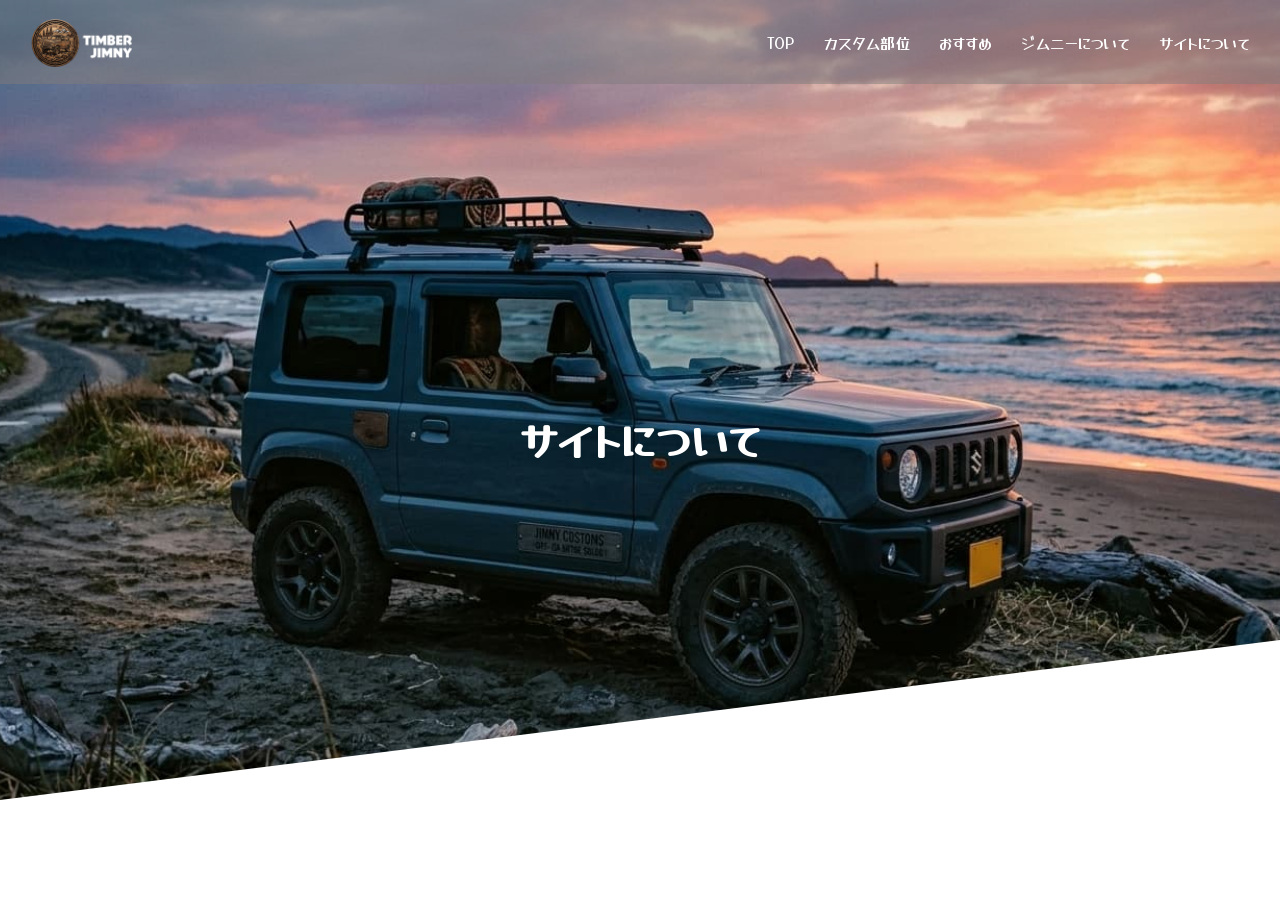
==== about.html @ 38ed1502 "Add files via upload" ====
<!DOCTYPE html>
<html lang="ja">
<head>
    <meta charset="UTF-8">
    <meta name="viewport" content="width=device-width, initial-scale=1.0">
    <title>サイトについて</title>
    <link rel="stylesheet" href="style.css">
    <script src="https://code.jquery.com/jquery-3.7.1.min.js" integrity="sha256-/JqT3SQfawRcv/BIHPThkBvs0OEvtFFmqPF/lYI/Cxo=" crossorigin="anonymous"></script>
    <script src="script.js" defer></script>
    <link rel="preconnect" href="https://fonts.googleapis.com">
<link rel="preconnect" href="https://fonts.gstatic.com" crossorigin>
<link href="https://fonts.googleapis.com/css2?family=Yusei+Magic&display=swap" rel="stylesheet">
</head>

<body>

  <header id="header">

    <div class="logo">
        <a href="top.html">
            <img src="images/logo.title.png" alt="logo">
        </a>
    </div> 

    <div class="hamburger">
        <span></span>
        <span></span>
        <span></span>
    </div>

    <nav class="navi">
        <ul class="menu">
            <a href="top.html">TOP</a>
            <a href="custom.html">カスタム部位</a>
            <a href="recommend.html">おすすめ</a>
            <a href="jimny.html">ジムニーについて</a>
            <a href="about.html">サイトについて</a>
        </ul>
    </nav>

  </header>

  <main>

    <div class="main">

        <div class="mainvisual">
            <img src="images/about.jpg" alt="aboutvisual">
        </div>
        <p class="title">サイトについて</p>
    </div>

  </main>
</body>
</html>
---- style.css ----
@charset "UTF-8";

body {
    margin: 0;
    padding: 0;
}

#header {
    position: absolute;
    top: 0;
    left: 0;
    width: 100%;

    background-color: rgba(130, 125, 125, 0.5);
    box-sizing: border-box;
    padding: 15px 30px;

    display: flex;
    justify-content: space-between;
    align-items: center;
    z-index: 20;
}

.logo img {
    height: 50px;
    display: block;
}

.navi a {
    font-family: "Yusei Magic", sans-serif;
    color: #ffffff;
    text-decoration: none;
    margin-left: 25px;
    font-size: 0.95rem;
}

.navi a:hover {
    opacity: 0.7;
}

.mainvisual img {
    width: 100%;
    height: 800px;
    object-fit: cover;
    object-position: center;
    clip-path: polygon(0 0, 100% 0, 100% 80%, 0 100%);
}

.main {
    position: relative;
}

.main .title {
    font-family: "Yusei Magic", sans-serif;
    font-weight: bold;
    font-size: clamp(20px, 4vw, 40px);
    display: flex;
    position: absolute;
    justify-content: center;
    top: 370px;
    left: 50%;
    transform: translateX(-50%);
    color: white;
}

body {
    animation: fadeIn 1.2s ease;
}

.MENU {
    width: 100%;
    position: relative;
}

.menu-title {
    width: 0;
    height: 0;
    margin: 0;
    font-family: "Yusei Magic", sans-serif;
    position: absolute;
    color: rgb(0, 0, 0);
    font-size: 2rem;
    align-items: right;
}

.menu-background {
    margin-top: 50px;
    width: 100%;
    height: 400px;
    clip-path: polygon(0 0, 100% 0, 100% 80%, 0 100%);
    overflow: hidden;
}

.menu-background img {
    width: 100%;
    height: 100%;
    object-fit: cover;
    object-position: center;
}




















@media screen and (max-width: 767px) {
    #header .hamburger {
        width: 50px;
        height: 50px;
        cursor: pointer;
        position: fixed;
        top: 5px;
        right: 10px;
        z-index: 30;
    }
    #header .hamburger span {
        width: 30px;
        height: 3px;
        background-color: #ffffff;
        display: inline-block;
        position: absolute;
        left: 10px;
        transition: all 0.4s;
    }
    #header .hamburger span:nth-of-type(1) {
        top:22px;
    }
    #header .hamburger span:nth-of-type(2) {
        top:31px;
    }
    #header .hamburger span:nth-of-type(3) {
        top:40px;
    }

    #header .navi {
        width: 50%;
        height: 100vh;
        background-color: rgba(130, 125, 125, 0.7);
        position: fixed;
        top: 0;
        right: -80%;
        z-index: 20;
        transition: all 0.6s;
    }

    #header .navi.active {
        right: 0;
    }

    #header .navi .menu {
        width: 100%;
        height: 100vh;
        display: flex;
        flex-direction: column;
        align-items: center;
        padding: 60px 0;
        overflow: auto;
    }

    #header .navi .menu a {
        padding: 10px 0;
        margin-left: 0;
    }

    #header .hamburger .active span:nth-of-type(1) {
        top: 30px;
        transform: rotate(-45deg);
    }

    #header .hamburger .active span:nth-of-type(2) {
        opacity: 0;
    }

    #header .hamburger .active span:nth-of-type(3) {
        top: 30px;
        transform: rotate(45deg);
    }

    .mainvisual img {
        clip-path: polygon(0 0, 100% 0, 100% 90%, 0 100%);
    }

    .menu-background {
        margin: 0;
        clip-path: polygon(0 40%, 100% 0%, 100% 90%, 0 100%);
}

}
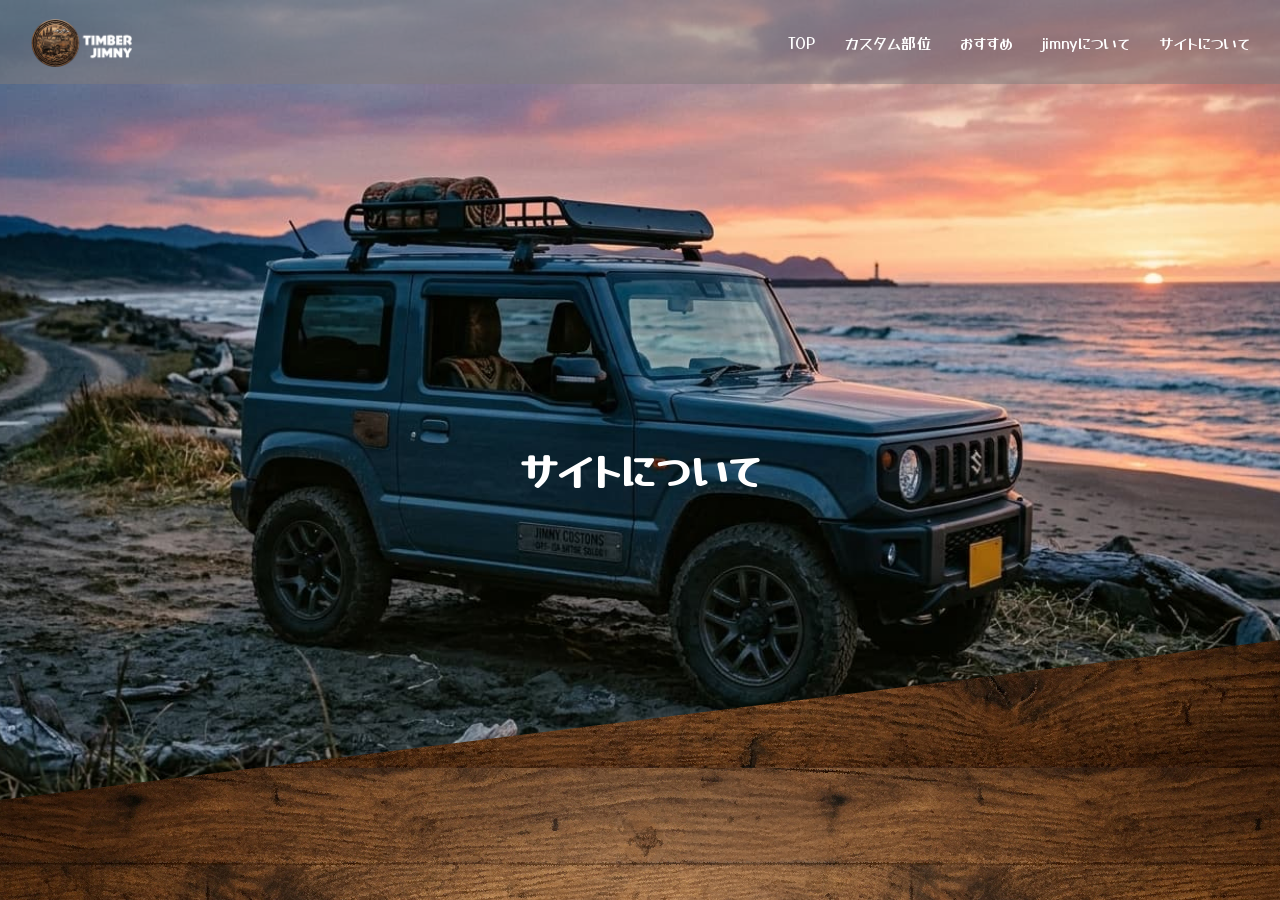
==== commit 3b023f6c: "Add files via upload" ====
--- a/about.html
+++ b/about.html
@@ -17,7 +17,7 @@
   <header id="header">
 
     <div class="logo">
-        <a href="top.html">
+        <a href="index.html">
             <img src="images/logo.title.png" alt="logo">
         </a>
     </div> 
@@ -30,10 +30,10 @@
 
     <nav class="navi">
         <ul class="menu">
-            <a href="top.html">TOP</a>
+            <a href="index.html">TOP</a>
             <a href="custom.html">カスタム部位</a>
             <a href="recommend.html">おすすめ</a>
-            <a href="jimny.html">ジムニーについて</a>
+            <a href="jimny.html">jimnyについて</a>
             <a href="about.html">サイトについて</a>
         </ul>
     </nav>
--- a/style.css
+++ b/style.css
@@ -3,6 +3,9 @@
 body {
     margin: 0;
     padding: 0;
+     background-image: url('images/body.background.jpg');
+
+    animation: fadeIn 1.2s ease;
 }
 
 #header {
@@ -54,6 +57,7 @@
     font-family: "Yusei Magic", sans-serif;
     font-weight: bold;
     font-size: clamp(20px, 4vw, 40px);
+    padding-top: 30px;
     display: flex;
     position: absolute;
     justify-content: center;
@@ -63,44 +67,201 @@
     color: white;
 }
 
-body {
-    animation: fadeIn 1.2s ease;
-}
-
 .MENU {
+    height: 600px;
+}
+
+
+
+.MENU .menu-title {
+    font-family: "Yusei Magic", sans-serif;
+    text-align: center;
+    margin-top: 0px;
+    color: rgb(255, 255, 255);
+    font-size: 2rem;
+}
+
+.buttons {
+    display: grid;
+    grid-template-columns: repeat(2, 1fr);
+    gap: 16px;
+    max-width: 900px;
+    margin: 0 auto;
+    margin-bottom: 30px;
+    text-align: center;
+}
+
+.button a {
+    display: block;
+}
+
+.buttons button {
+    font-family: "Yusei Magic", sans-serif;
+    color: white;
     width: 100%;
-    position: relative;
-}
-
-.menu-title {
-    width: 0;
-    height: 0;
-    margin: 0;
-    font-family: "Yusei Magic", sans-serif;
-    position: absolute;
-    color: rgb(0, 0, 0);
-    font-size: 2rem;
-    align-items: right;
-}
-
-.menu-background {
-    margin-top: 50px;
-    width: 100%;
-    height: 400px;
-    clip-path: polygon(0 0, 100% 0, 100% 80%, 0 100%);
-    overflow: hidden;
-}
-
-.menu-background img {
-    width: 100%;
-    height: 100%;
-    object-fit: cover;
-    object-position: center;
-}
-
-
-
-
+    padding: 50px;
+    cursor: pointer;
+    border: none;
+    
+    transition: transform 0.7s ease, box-shadow 0.7 ease;
+
+    box-shadow: 0 4px 6px rgba(0, 0, 0, 0.15);
+}   
+
+.buttons button img {
+    width: 500px;
+}
+
+.buttons button:hover {
+    transform: scale(1.05) translateY(-3px);
+    box-shadow: 0 8px 20px rgba(0, 0, 0, 0.25);
+}
+
+.buttons button:active {
+    transform: scale(1.02) translateY(1px);
+    box-shadow: 0 2px 4px rgba(0, 0, 0, 0.2);
+}
+
+
+#custom-button {
+    background-image: url('images/custom.jpg');
+    background-size: cover;
+    background-position: center;
+    background-repeat: no-repeat;
+}
+
+#recommend-button {
+    background-image: url('images/recommend.jpg');
+    background-size: cover;
+    background-position: center;
+    background-repeat: no-repeat;
+}
+
+#jimny-button {
+    background-image: url('images/jimny.jpg');
+    background-size: cover;
+    background-position: center;
+    background-repeat: no-repeat;
+}
+
+#about-button {
+    background-image: url('images/about.jpg');
+    background-size: cover;
+    background-position: center;
+    background-repeat: no-repeat;
+}
+
+.castom-zone {
+    background-color: transparent;
+    border: 6px solid white;
+    border-radius: 10px;
+    max-width: 900px;
+    margin: 0 auto;
+    /* 上・右・下・左 の順（時計回り） */
+    padding: 30px 40px 60px 40px;
+}
+
+h2 {
+    font-family: "Yusei Magic", sans-serif;
+    color: white;
+    display: flex;
+    justify-content: center;
+}
+
+.select-custom  {
+    display: grid;
+    grid-template-columns: repeat(3, 1fr);
+    gap: 20px;
+    max-width: 800px;
+    margin: 0 auto;
+    text-align: center;
+}
+
+.select-custom button {
+    width: 250px;
+    height: 100px;
+    font-family: "Yusei Magic", sans-serif;
+    color: white;
+    cursor: pointer;
+    border: none;
+    background-color: rgb(255, 255, 255, 0.5);
+    border-radius: 10px;
+    
+    
+    transition: transform 0.7s ease, box-shadow 0.7 ease;
+
+    box-shadow: 0 4px 6px rgba(0, 0, 0, 0.15);
+}   
+
+.select-custom button:hover {
+    transform: scale(1.05) translateY(-3px);
+    box-shadow: 0 8px 20px rgba(0, 0, 0, 0.25);
+}
+
+.select-custom button:active {
+    transform: scale(1.02) translateY(1px);
+    box-shadow: 0 2px 4px rgba(0, 0, 0, 0.2);
+}
+
+#drinkfolder-h2 {
+    padding-top: 60px;
+}
+
+#seatcover-h2 {
+    padding-top: 60px;
+}
+
+#floormat-h2 {
+    padding-top: 60px;
+}
+
+#armrest-h2 {
+    padding-top: 60px;
+}
+
+#handle-h2 {
+    padding-top: 60px;
+}
+
+#shiftnob-h2 {
+    padding-top: 60px;
+}
+
+#shiftpanel-h2 {
+    padding-top: 60px;
+}
+
+#shiftpanelcover-h2 {
+    padding-top: 60px;
+}
+
+#sumartohonestand-h2 {
+    padding-top: 60px;
+}
+
+.custom-part {
+    display: flex;
+    flex-wrap: wrap;
+    justify-content: center;
+    gap: 30px;
+    max-width: 800px;
+    margin: 0 auto;
+}
+
+.custom-part img {
+    width: 200px;
+    height: auto;
+    cursor: pointer;
+}
+
+.custom-part li {
+    font-family: "Yusei Magic", sans-serif;
+    color: white;
+}
+
+.part-set img {
+    width: 800px;
+}
 
 
 
@@ -197,6 +358,50 @@
     .menu-background {
         margin: 0;
         clip-path: polygon(0 40%, 100% 0%, 100% 90%, 0 100%);
-}
-
-}
+    }
+
+    .MENU {
+    background-image: url(images/body.background.jpg);
+    clip-path: polygon(0 0, 100% 0, 100% 80%, 0 100%);
+
+    }
+
+    .castom-zone {
+    max-width: 900px;
+    margin: 0 auto;
+    /* 上・右・下・左 の順（時計回り） */
+    padding: 30px 40px 60px 5px;
+}
+
+    .select-custom  {
+    display: grid;
+    grid-template-columns: repeat(2, 1fr);
+    gap: 20px;
+    max-width: 800px;
+    margin: 0 auto;
+    text-align: center;
+}
+
+.select-custom button {
+    width: 230px;
+    height: 100px;
+    font-family: "Yusei Magic", sans-serif;
+    color: white;
+    cursor: pointer;
+    border: none;
+    background-color: rgb(255, 255, 255, 0.5);
+    border-radius: 10px;
+    
+    
+    transition: transform 0.7s ease, box-shadow 0.7 ease;
+
+    box-shadow: 0 4px 6px rgba(0, 0, 0, 0.15);
+}  
+
+html {
+    scroll-behavior: smooth;
+}
+
+    
+
+}
